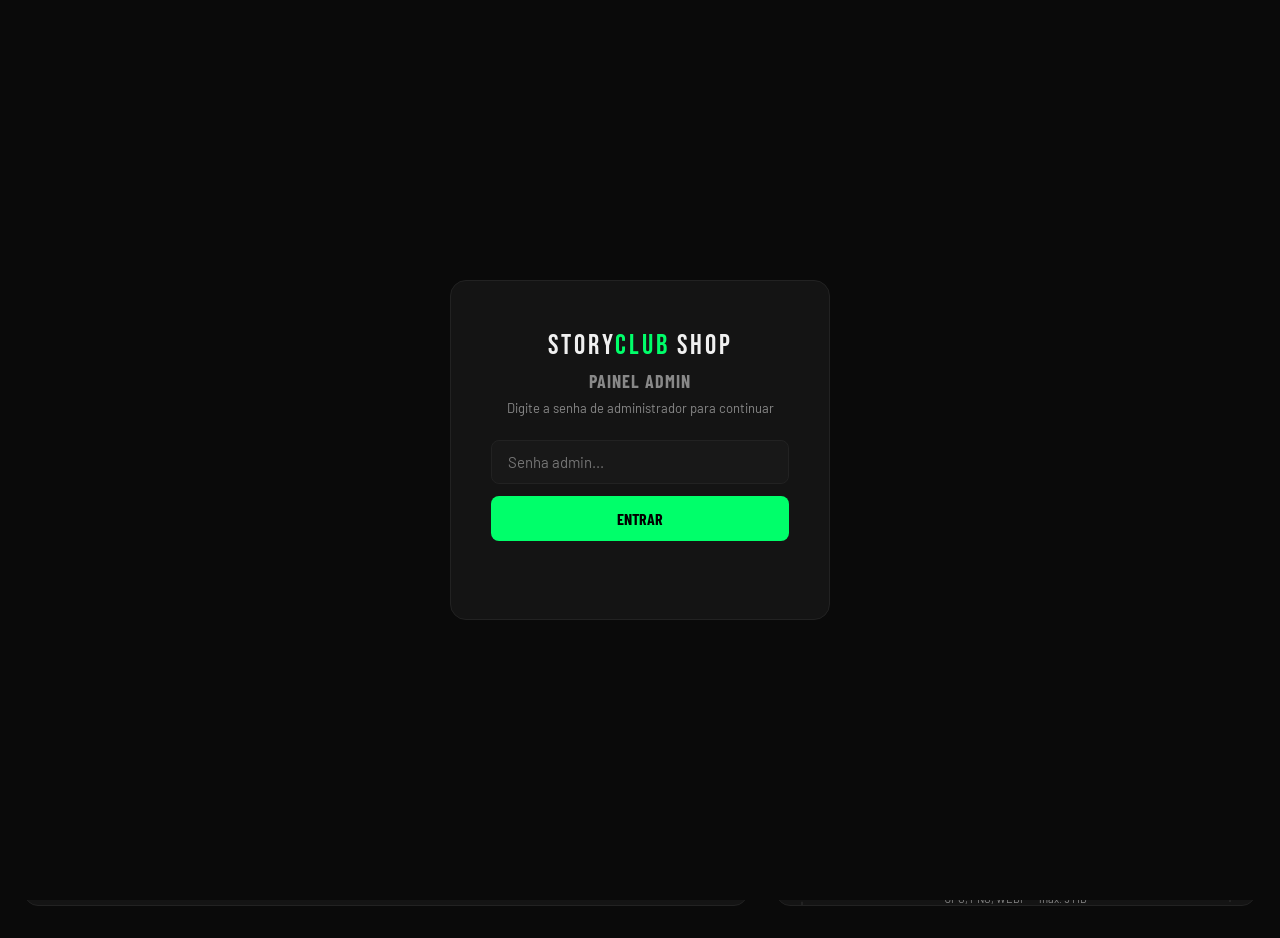
==== admin.html @ 812f568a "feat: remove carrinho e MercadoPago, botao comprar usa linkPagamento" ====
<!DOCTYPE html>
<html lang="pt-BR">
<head>
  <meta charset="UTF-8" />
  <meta name="viewport" content="width=device-width, initial-scale=1.0" />
  <title>Admin — Story Club Shop</title>
  <link rel="icon" type="image/png" href="logo.png">
  <link href="https://fonts.googleapis.com/css2?family=Bebas+Neue&family=Barlow+Condensed:wght@400;600;700;900&family=Barlow:wght@400;500;600&display=swap" rel="stylesheet" />
  <style>
    :root {
      --verde: #00ff6a; --verde2: #00c44f;
      --dark: #0a0a0a; --dark2: #111; --dark3: #181818;
      --card: #141414; --border: #222; --text: #f0f0f0; --muted: #888;
      --laranja: #ff6a00;
    }
    * { margin: 0; padding: 0; box-sizing: border-box; }
    body { background: var(--dark); color: var(--text); font-family: 'Barlow', sans-serif; }

    /* ── HEADER ── */
    header {
      background: var(--dark2); border-bottom: 1px solid var(--border);
      padding: 0 32px; height: 64px;
      display: flex; align-items: center; justify-content: space-between;
      position: sticky; top: 0; z-index: 50;
    }
    .logo-text {
      font-family: 'Bebas Neue', cursive; font-size: 22px;
      letter-spacing: 2px; color: var(--text);
    }
    .logo-text span { color: var(--verde); }
    .admin-badge {
      background: rgba(0,255,106,.12); border: 1px solid rgba(0,255,106,.3);
      color: var(--verde); font-family: 'Barlow Condensed', sans-serif;
      font-weight: 700; font-size: 11px; letter-spacing: 2px;
      text-transform: uppercase; padding: 4px 12px; border-radius: 20px;
    }
    .header-actions { display: flex; gap: 12px; align-items: center; }
    .btn-site {
      color: var(--muted); text-decoration: none;
      font-family: 'Barlow Condensed', sans-serif; font-weight: 600;
      font-size: 13px; text-transform: uppercase; letter-spacing: .5px;
      padding: 8px 16px; border: 1px solid var(--border); border-radius: 6px;
      transition: all .2s;
    }
    .btn-site:hover { border-color: var(--verde); color: var(--verde); }

    /* ── LAYOUT ── */
    .admin-layout {
      max-width: 1400px; margin: 0 auto;
      padding: 32px 24px;
      display: grid; grid-template-columns: 1fr 480px; gap: 28px;
    }

    /* ── LISTA ── */
    .panel { background: var(--card); border: 1px solid var(--border); border-radius: 14px; overflow: hidden; }
    .panel-header {
      padding: 20px 24px; border-bottom: 1px solid var(--border);
      display: flex; align-items: center; justify-content: space-between;
    }
    .panel-title {
      font-family: 'Bebas Neue', cursive; font-size: 22px; letter-spacing: 1px;
    }
    .panel-count {
      color: var(--muted); font-size: 13px;
      font-family: 'Barlow Condensed', sans-serif; font-weight: 600;
    }
    .product-list { padding: 16px; display: flex; flex-direction: column; gap: 10px; max-height: calc(100vh - 180px); overflow-y: auto; }
    .product-list::-webkit-scrollbar { width: 4px; }
    .product-list::-webkit-scrollbar-thumb { background: var(--border); border-radius: 2px; }

    .item {
      background: var(--dark3); border: 1px solid var(--border);
      border-radius: 10px; padding: 14px 16px;
      display: flex; align-items: center; gap: 14px;
      transition: border-color .2s;
    }
    .item:hover { border-color: rgba(0,255,106,.3); }
    .item-img {
      width: 56px; height: 56px; flex: 0 0 56px;
      background: var(--card); border: 1px solid var(--border);
      border-radius: 8px; overflow: hidden;
      display: flex; align-items: center; justify-content: center;
      font-size: 26px;
    }
    .item-img img { width: 100%; height: 100%; object-fit: cover; }
    .item-info { flex: 1; min-width: 0; }
    .item-nome {
      font-family: 'Barlow Condensed', sans-serif; font-weight: 700;
      font-size: 14px; text-transform: uppercase; letter-spacing: .3px;
      white-space: nowrap; overflow: hidden; text-overflow: ellipsis;
      margin-bottom: 2px;
    }
    .item-meta { display: flex; gap: 10px; align-items: center; flex-wrap: wrap; }
    .item-preco { color: var(--verde); font-weight: 700; font-size: 15px; }
    .item-cat {
      color: var(--muted); font-size: 11px;
      background: var(--card); border: 1px solid var(--border);
      padding: 2px 8px; border-radius: 4px;
      font-family: 'Barlow Condensed', sans-serif; font-weight: 600;
      text-transform: uppercase; letter-spacing: .3px;
    }
    .item-secao {
      color: var(--muted); font-size: 11px;
      font-family: 'Barlow Condensed', sans-serif;
    }
    .item-actions { display: flex; gap: 8px; flex: 0 0 auto; }
    .btn-edit, .btn-del {
      padding: 6px 12px; border-radius: 6px; border: 1px solid var(--border);
      font-family: 'Barlow Condensed', sans-serif; font-weight: 700;
      font-size: 12px; cursor: pointer; text-transform: uppercase;
      letter-spacing: .3px; transition: all .2s;
    }
    .btn-edit { background: transparent; color: var(--text); }
    .btn-edit:hover { border-color: var(--verde); color: var(--verde); }
    .btn-del  { background: transparent; color: var(--muted); }
    .btn-del:hover  { border-color: #ff4444; color: #ff4444; }

    .list-empty { padding: 48px; text-align: center; color: var(--muted); font-size: 14px; }

    /* ── FORM ── */
    #formPanel { position: sticky; top: 88px; align-self: start; }
    .form-title { font-family: 'Bebas Neue', cursive; font-size: 22px; letter-spacing: 1px; }

    form { padding: 20px 24px; display: flex; flex-direction: column; gap: 14px; max-height: calc(100vh - 160px); overflow-y: auto; }
    form::-webkit-scrollbar { width: 4px; }
    form::-webkit-scrollbar-thumb { background: var(--border); border-radius: 2px; }

    .form-row { display: grid; grid-template-columns: 1fr 1fr; gap: 12px; }
    .form-group { display: flex; flex-direction: column; gap: 6px; }
    .form-group label {
      font-family: 'Barlow Condensed', sans-serif; font-weight: 700;
      font-size: 11px; text-transform: uppercase; letter-spacing: 1px; color: var(--muted);
    }
    .form-group input,
    .form-group select,
    .form-group textarea {
      background: var(--dark3); border: 1.5px solid var(--border);
      border-radius: 6px; color: var(--text);
      font-family: 'Barlow', sans-serif; font-size: 14px;
      padding: 9px 12px; outline: none; transition: border .2s;
    }
    .form-group input:focus,
    .form-group select:focus,
    .form-group textarea:focus { border-color: var(--verde); }
    .form-group textarea { resize: vertical; min-height: 70px; }
    .form-group select option { background: var(--dark3); }

    /* ── Image upload ── */
    .upload-area {
      border: 2px dashed var(--border); border-radius: 10px;
      padding: 20px; text-align: center; cursor: pointer;
      transition: border-color .2s; position: relative;
    }
    .upload-area:hover { border-color: var(--verde); }
    .upload-area input[type="file"] {
      position: absolute; inset: 0; opacity: 0; cursor: pointer; width: 100%; height: 100%;
    }
    .upload-icon { font-size: 32px; margin-bottom: 8px; }
    .upload-label {
      font-family: 'Barlow Condensed', sans-serif; font-weight: 700;
      font-size: 13px; text-transform: uppercase; letter-spacing: .5px; color: var(--muted);
    }
    .upload-hint { font-size: 11px; color: var(--muted); margin-top: 4px; }
    #imgPreviewWrap { display: none; position: relative; }
    #imgPreview {
      width: 100%; max-height: 160px; object-fit: cover;
      border-radius: 8px; border: 1px solid var(--border);
    }
    .btn-remove-img {
      position: absolute; top: 8px; right: 8px;
      background: rgba(0,0,0,.7); border: 1px solid var(--border);
      color: var(--text); border-radius: 6px; padding: 4px 10px;
      font-size: 12px; cursor: pointer;
    }
    .btn-remove-img:hover { color: #ff4444; border-color: #ff4444; }

    /* ── Form buttons ── */
    .form-actions { display: flex; gap: 10px; padding-bottom: 8px; }
    .btn-save {
      flex: 1; background: var(--verde); color: #000;
      border: none; border-radius: 8px;
      font-family: 'Barlow Condensed', sans-serif; font-weight: 700;
      font-size: 15px; letter-spacing: .5px; text-transform: uppercase;
      padding: 12px; cursor: pointer; transition: all .2s;
    }
    .btn-save:hover { background: var(--verde2); }
    .btn-cancel {
      background: transparent; color: var(--muted); border: 1px solid var(--border);
      border-radius: 8px;
      font-family: 'Barlow Condensed', sans-serif; font-weight: 700;
      font-size: 15px; letter-spacing: .5px; text-transform: uppercase;
      padding: 12px 20px; cursor: pointer; transition: all .2s;
    }
    .btn-cancel:hover { border-color: var(--text); color: var(--text); }

    /* ── Toast ── */
    .toast-container {
      position: fixed; bottom: 24px; left: 50%; transform: translateX(-50%);
      z-index: 100; display: flex; flex-direction: column; gap: 8px; align-items: center;
    }
    .toast {
      background: var(--card); border: 1px solid var(--border); color: var(--text);
      font-family: 'Barlow Condensed', sans-serif; font-weight: 600; font-size: 15px;
      padding: 10px 24px; border-radius: 8px;
      box-shadow: 0 8px 32px rgba(0,0,0,.5);
      opacity: 0; transform: translateY(12px);
      transition: opacity .25s, transform .25s; white-space: nowrap;
    }
    .toast.show { opacity: 1; transform: translateY(0); }
    .toast.ok   { border-color: var(--verde); }
    .toast.erro { border-color: #ff4444; }

    @media (max-width: 1024px) {
      .admin-layout { grid-template-columns: 1fr; }
      #formPanel { position: static; }
      .product-list { max-height: 400px; }
    }
  </style>
</head>
<body>

<header>
  <div style="display:flex;align-items:center;gap:12px">
    <div class="logo-text">Story<span>Club</span> Shop</div>
    <span class="admin-badge">Painel Admin</span>
  </div>
  <div class="header-actions">
    <a href="index.html" class="btn-site">← Ver Site</a>
    <button onclick="sair()" class="btn-site" style="cursor:pointer;border:none;background:transparent">🔒 Sair</button>
  </div>
</header>

<div class="admin-layout">

  <!-- ── LISTA DE PRODUTOS ── -->
  <div class="panel">
    <div class="panel-header">
      <span class="panel-title">Produtos Cadastrados</span>
      <span class="panel-count" id="panelCount">0 produtos</span>
    </div>
    <div class="product-list" id="productList">
      <div class="list-empty">Carregando produtos...</div>
    </div>
  </div>

  <!-- ── FORMULÁRIO ── -->
  <div class="panel" id="formPanel">
    <div class="panel-header">
      <span class="panel-title" id="formTitle">➕ Novo Produto</span>
    </div>
    <form id="produtoForm" onsubmit="submitForm(event)">

      <div class="form-group">
        <label>Nome *</label>
        <input name="nome" id="nome" required placeholder="Ex: CinePro HD — Projetor Portátil">
      </div>

      <div class="form-group">
        <label>Descrição *</label>
        <textarea name="descricao" id="descricao" required placeholder="Breve descrição do produto..."></textarea>
      </div>

      <div class="form-row">
        <div class="form-group">
          <label>Preço (R$) *</label>
          <input name="preco" id="preco" type="number" step="0.01" min="0" required placeholder="99.90">
        </div>
        <div class="form-group">
          <label>Preço Antigo (R$)</label>
          <input name="precoAntigo" id="precoAntigo" type="number" step="0.01" min="0" placeholder="149.90">
        </div>
      </div>

      <div class="form-group">
        <label>Link de Pagamento</label>
        <input name="linkPagamento" id="linkPagamento" placeholder="https://link-de-pagamento.com/produto">
      </div>

      <div class="form-row">
        <div class="form-group">
          <label>Categoria *</label>
          <select name="categoria" id="categoria" required>
            <option value="">Selecione...</option>
            <option>Eletrônicos</option>
            <option>Beleza</option>
            <option>Bem-Estar</option>
            <option>Eletrodomésticos</option>
            <option>Casa e Cozinha</option>
            <option>Coleção Copa</option>
            <option>Geral</option>
          </select>
        </div>
        <div class="form-group">
          <label>Seção</label>
          <select name="secao" id="secao">
            <option value="mais-vendidos">Mais Vendidos</option>
            <option value="novidades">Novidades</option>
          </select>
        </div>
      </div>

      <div class="form-row">
        <div class="form-group">
          <label>Badge (ex: 🔥 Viral)</label>
          <input name="badge" id="badge" placeholder="🔥 Viral">
        </div>
        <div class="form-group">
          <label>Desconto (ex: -35%)</label>
          <input name="badgeOff" id="badgeOff" placeholder="-35%">
        </div>
      </div>

      <div class="form-row">
        <div class="form-group">
          <label>Estrelas (1–5)</label>
          <select name="estrelas" id="estrelas">
            <option value="5">★★★★★</option>
            <option value="4">★★★★☆</option>
            <option value="3">★★★☆☆</option>
            <option value="2">★★☆☆☆</option>
            <option value="1">★☆☆☆☆</option>
          </select>
        </div>
        <div class="form-group">
          <label>Nº Avaliações</label>
          <input name="avaliacoes" id="avaliacoes" type="number" min="0" placeholder="0">
        </div>
      </div>

      <div class="form-group">
        <label>Emoji (placeholder sem foto)</label>
        <input name="emoji" id="emoji" placeholder="📦" maxlength="4">
      </div>

      <!-- Image upload -->
      <div class="form-group">
        <label>Imagem do Produto</label>
        <div id="imgPreviewWrap">
          <img id="imgPreview" src="" alt="Preview">
          <button type="button" class="btn-remove-img" onclick="removerImagem()">✕ Remover</button>
        </div>
        <div class="upload-area" id="uploadArea">
          <input type="file" name="imagem" id="imgInput" accept="image/*" onchange="previewImagem(this)">
          <div class="upload-icon">🖼️</div>
          <div class="upload-label">Clique ou arraste a imagem aqui</div>
          <div class="upload-hint">JPG, PNG, WEBP — máx. 5 MB</div>
        </div>
      </div>

      <div class="form-actions">
        <button type="submit" class="btn-save" id="btnSave">💾 Salvar Produto</button>
        <button type="button" class="btn-cancel" id="btnCancel" onclick="cancelarEdicao()" style="display:none">Cancelar</button>
      </div>

    </form>
  </div>

</div>

<div class="toast-container" id="toastContainer"></div>

<!-- ── LOGIN OVERLAY ── -->
<div id="loginOverlay" class="login-overlay">
  <div class="login-box">
    <div class="login-logo">Story<span>Club</span> Shop</div>
    <h2>Painel Admin</h2>
    <p>Digite a senha de administrador para continuar</p>
    <input type="password" id="loginSenha" placeholder="Senha admin..." autocomplete="current-password">
    <button onclick="fazerLogin()">Entrar</button>
    <div class="login-erro" id="loginErro"></div>
  </div>
</div>

<style>
  .login-overlay {
    position: fixed; inset: 0; z-index: 999;
    background: var(--dark);
    display: flex; align-items: center; justify-content: center;
  }
  .login-box {
    background: var(--card); border: 1px solid var(--border);
    border-radius: 16px; padding: 48px 40px;
    width: 100%; max-width: 380px; text-align: center;
  }
  .login-logo {
    font-family: 'Bebas Neue', cursive; font-size: 28px;
    letter-spacing: 3px; margin-bottom: 8px;
  }
  .login-logo span { color: var(--verde); }
  .login-box h2 {
    font-family: 'Barlow Condensed', sans-serif; font-weight: 700;
    font-size: 18px; text-transform: uppercase; letter-spacing: 1px;
    color: var(--muted); margin-bottom: 8px;
  }
  .login-box p { font-size: 13px; color: var(--muted); margin-bottom: 24px; }
  .login-box input {
    width: 100%; background: var(--dark3); border: 1.5px solid var(--border);
    border-radius: 8px; color: var(--text);
    font-family: 'Barlow', sans-serif; font-size: 15px;
    padding: 12px 16px; outline: none; margin-bottom: 12px;
    transition: border .2s;
  }
  .login-box input:focus { border-color: var(--verde); }
  .login-box button {
    width: 100%; background: var(--verde); color: #000; border: none;
    border-radius: 8px; font-family: 'Barlow Condensed', sans-serif;
    font-weight: 700; font-size: 16px; text-transform: uppercase;
    padding: 13px; cursor: pointer; transition: background .2s;
  }
  .login-box button:hover { background: var(--verde2); }
  .login-erro {
    margin-top: 12px; color: #ff4444;
    font-size: 13px; min-height: 18px;
  }
</style>

<script src="config.js"></script>
<script>
  const API        = window.API_URL || 'http://localhost:3000';
  const TOKEN_KEY  = 'storyclub_admin_token';
  let produtos     = [];
  let editandoId   = null;
  let imagemRemovida = false;

  // ── Auth ──
  function getToken() { return sessionStorage.getItem(TOKEN_KEY) || ''; }

  function authHeaders() {
    return { 'Authorization': `Bearer ${getToken()}` };
  }

  async function verificarAuth() {
    const token = getToken();
    if (!token) { mostrarLogin(); return; }
    try {
      const res = await fetch(`${API}/api/admin/verificar`, { headers: authHeaders() });
      if (res.ok) { ocultarLogin(); carregarProdutos(); }
      else { sessionStorage.removeItem(TOKEN_KEY); mostrarLogin(); }
    } catch { mostrarLogin(); }
  }

  async function fazerLogin() {
    const senha = document.getElementById('loginSenha').value.trim();
    const erro  = document.getElementById('loginErro');
    if (!senha) { erro.textContent = 'Digite a senha.'; return; }
    erro.textContent = '';
    try {
      const res = await fetch(`${API}/api/admin/verificar`, {
        headers: { 'Authorization': `Bearer ${senha}` }
      });
      if (res.ok) {
        sessionStorage.setItem(TOKEN_KEY, senha);
        ocultarLogin();
        carregarProdutos();
      } else {
        erro.textContent = 'Senha incorreta.';
        document.getElementById('loginSenha').value = '';
      }
    } catch {
      erro.textContent = 'Servidor offline. Verifique a API.';
    }
  }

  function mostrarLogin()  { document.getElementById('loginOverlay').style.display = 'flex'; }
  function ocultarLogin()  { document.getElementById('loginOverlay').style.display = 'none'; }

  function sair() {
    sessionStorage.removeItem(TOKEN_KEY);
    mostrarLogin();
  }

  document.getElementById('loginSenha')
    .addEventListener('keydown', e => { if (e.key === 'Enter') fazerLogin(); });

  // ── Produtos ──
  async function carregarProdutos() {
    try {
      const res = await fetch(`${API}/api/produtos`);
      produtos = await res.json();
      renderLista();
    } catch {
      document.getElementById('productList').innerHTML =
        '<div class="list-empty">⚠️ Backend offline. Inicie a API com <strong>npm run dev</strong>.</div>';
    }
  }

  function renderLista() {
    const list = document.getElementById('productList');
    document.getElementById('panelCount').textContent =
      `${produtos.length} produto${produtos.length !== 1 ? 's' : ''}`;

    if (produtos.length === 0) {
      list.innerHTML = '<div class="list-empty">Nenhum produto cadastrado. Adicione o primeiro!</div>';
      return;
    }

    list.innerHTML = produtos.map(p => {
      const imgSrc = p.imagem
        ? (p.imagem.startsWith('http') ? p.imagem : `${API}${p.imagem}`)
        : null;
      const imgHtml = imgSrc
        ? `<img src="${imgSrc.replace(/"/g, '%22')}" alt="${esc(p.nome)}">`
        : esc(p.emoji || '📦');
      return `
        <div class="item">
          <div class="item-img">${imgHtml}</div>
          <div class="item-info">
            <div class="item-nome">${esc(p.nome)}</div>
            <div class="item-meta">
              <span class="item-preco">R$${p.preco.toFixed(2).replace('.', ',')}</span>
              <span class="item-cat">${esc(p.categoria)}</span>
              <span class="item-secao">${p.secao === 'novidades' ? '✨ Novidades' : '🔥 Mais Vendidos'}</span>
            </div>
          </div>
          <div class="item-actions">
            <button class="btn-edit" onclick="editarProduto(${p.id})">✏️ Editar</button>
            <button class="btn-del"  onclick="excluirProduto(${p.id})">🗑️</button>
          </div>
        </div>`;
    }).join('');
  }

  function editarProduto(id) {
    const p = produtos.find(x => x.id === id);
    if (!p) return;
    editandoId = id;
    imagemRemovida = false;

    document.getElementById('formTitle').textContent = '✏️ Editar Produto';
    document.getElementById('btnSave').textContent   = '💾 Atualizar Produto';
    document.getElementById('btnCancel').style.display = '';

    document.getElementById('nome').value        = p.nome;
    document.getElementById('descricao').value   = p.descricao;
    document.getElementById('preco').value       = p.preco;
    document.getElementById('precoAntigo').value = p.precoAntigo || '';
    document.getElementById('linkPagamento').value = p.linkPagamento || '';
    document.getElementById('categoria').value   = p.categoria;
    document.getElementById('secao').value       = p.secao || 'mais-vendidos';
    document.getElementById('badge').value       = p.badge || '';
    document.getElementById('badgeOff').value    = p.badgeOff || '';
    document.getElementById('estrelas').value    = p.estrelas;
    document.getElementById('avaliacoes').value  = p.avaliacoes;
    document.getElementById('emoji').value       = p.emoji || '📦';

    if (p.imagem) {
      const src = p.imagem.startsWith('http') ? p.imagem : `${API}${p.imagem}`;
      document.getElementById('imgPreview').src           = src;
      document.getElementById('imgPreviewWrap').style.display = 'block';
      document.getElementById('uploadArea').style.display     = 'none';
    } else {
      document.getElementById('imgPreviewWrap').style.display = 'none';
      document.getElementById('uploadArea').style.display     = '';
    }

    document.getElementById('formPanel').scrollIntoView({ behavior: 'smooth' });
  }

  async function excluirProduto(id) {
    const p = produtos.find(x => x.id === id);
    if (!confirm(`Excluir "${p?.nome}"?`)) return;
    const res = await fetch(`${API}/api/produtos/${id}`, {
      method: 'DELETE',
      headers: authHeaders()
    });
    if (res.status === 401) { toast('Sessão expirada. Faça login novamente.', 'erro'); sair(); return; }
    if (res.ok) { await carregarProdutos(); toast('Produto excluído!'); }
    else toast('Erro ao excluir produto.', 'erro');
  }

  async function submitForm(e) {
    e.preventDefault();
    const form = e.target;
    const formData = new FormData(form);

    if (editandoId && !document.getElementById('imgInput').files[0] && !imagemRemovida) {
      formData.delete('imagem');
    }

    const url      = editandoId ? `${API}/api/produtos/${editandoId}` : `${API}/api/produtos`;
    const method   = editandoId ? 'PUT' : 'POST';
    const foiEdicao = editandoId !== null;

    try {
      const res = await fetch(url, { method, body: formData, headers: authHeaders() });
      if (res.status === 401) { toast('Sessão expirada. Faça login novamente.', 'erro'); sair(); return; }
      if (!res.ok) { const err = await res.json(); throw new Error(err.erro || 'Erro desconhecido'); }
      cancelarEdicao();
      form.reset();
      await carregarProdutos();
      toast(foiEdicao ? '✅ Produto atualizado!' : '✅ Produto adicionado!');
    } catch (err) {
      toast('❌ ' + err.message, 'erro');
    }
  }

  function cancelarEdicao() {
    editandoId = null;
    imagemRemovida = false;
    document.getElementById('formTitle').textContent    = '➕ Novo Produto';
    document.getElementById('btnSave').textContent      = '💾 Salvar Produto';
    document.getElementById('btnCancel').style.display  = 'none';
    document.getElementById('produtoForm').reset();
    document.getElementById('imgPreviewWrap').style.display = 'none';
    document.getElementById('uploadArea').style.display     = '';
  }

  function previewImagem(input) {
    if (!input.files || !input.files[0]) return;
    const reader = new FileReader();
    reader.onload = e => {
      document.getElementById('imgPreview').src = e.target.result;
      document.getElementById('imgPreviewWrap').style.display = 'block';
      document.getElementById('uploadArea').style.display     = 'none';
    };
    reader.readAsDataURL(input.files[0]);
  }

  function removerImagem() {
    document.getElementById('imgInput').value = '';
    document.getElementById('imgPreviewWrap').style.display = 'none';
    document.getElementById('uploadArea').style.display     = '';
    imagemRemovida = true;
  }

  function toast(msg, tipo = 'ok') {
    const c = document.getElementById('toastContainer');
    const t = document.createElement('div');
    t.className = `toast ${tipo}`;
    t.textContent = msg;
    c.appendChild(t);
    setTimeout(() => t.classList.add('show'), 10);
    setTimeout(() => { t.classList.remove('show'); setTimeout(() => t.remove(), 300); }, 3000);
  }

  function esc(str) {
    return String(str ?? '')
      .replace(/&/g, '&amp;').replace(/</g, '&lt;')
      .replace(/>/g, '&gt;').replace(/"/g, '&quot;');
  }

  verificarAuth();
</script>
</body>
</html>
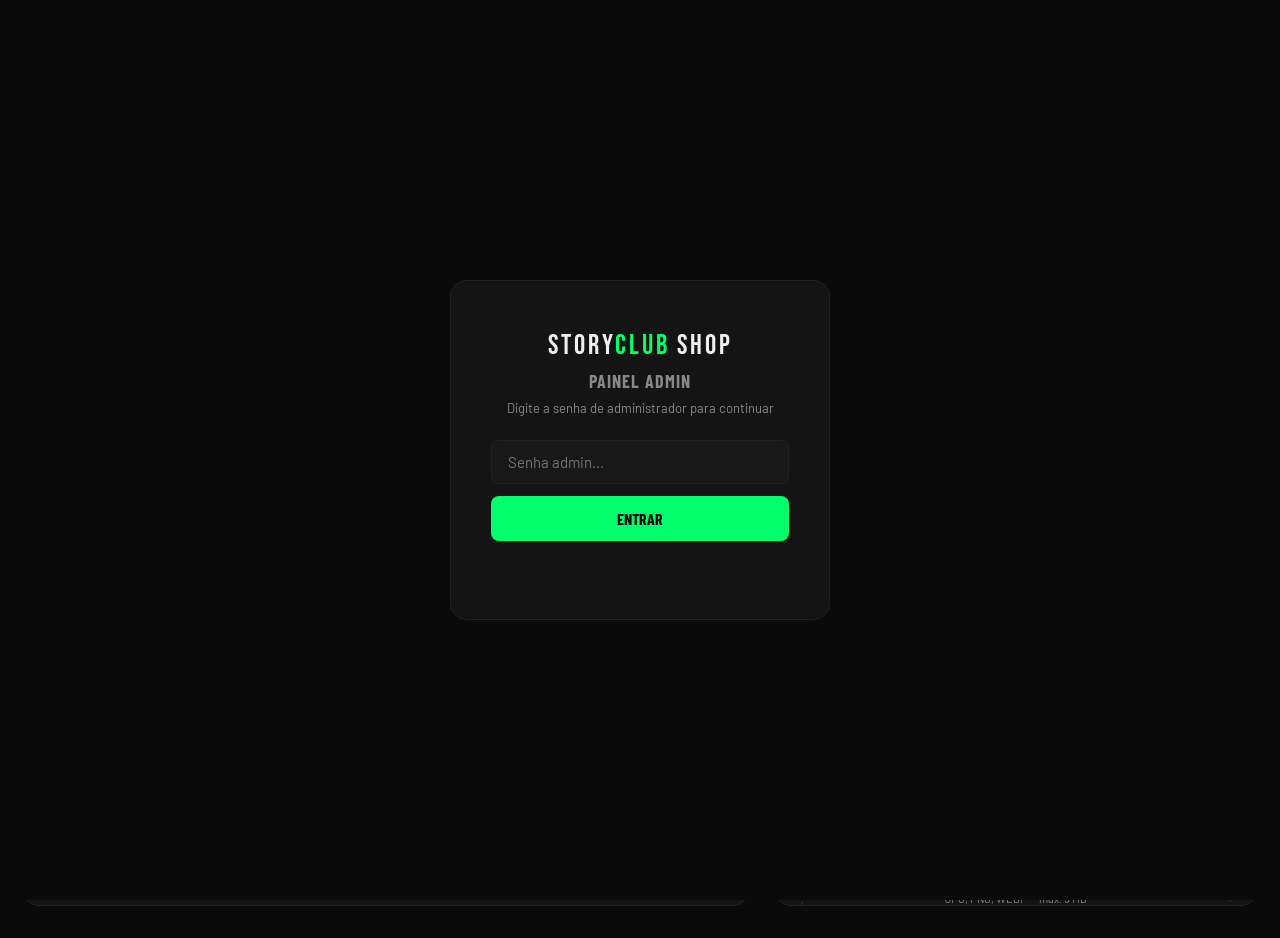
==== commit 4d359068: "feat: página de detalhe do produto com galeria e sugestões; cards clicáveis; upload de fotos extras " ====
--- a/admin.html
+++ b/admin.html
@@ -332,9 +332,9 @@
         <input name="emoji" id="emoji" placeholder="📦" maxlength="4">
       </div>
 
-      <!-- Image upload -->
+      <!-- Imagem principal -->
       <div class="form-group">
-        <label>Imagem do Produto</label>
+        <label>Imagem Principal do Produto</label>
         <div id="imgPreviewWrap">
           <img id="imgPreview" src="" alt="Preview">
           <button type="button" class="btn-remove-img" onclick="removerImagem()">✕ Remover</button>
@@ -344,6 +344,26 @@
           <div class="upload-icon">🖼️</div>
           <div class="upload-label">Clique ou arraste a imagem aqui</div>
           <div class="upload-hint">JPG, PNG, WEBP — máx. 5 MB</div>
+        </div>
+      </div>
+
+      <!-- Fotos extras -->
+      <div class="form-group">
+        <label>Fotos Extras (até 4 fotos)</label>
+        <div id="extrasExistentesWrap" style="display:none;margin-bottom:8px;">
+          <div style="font-size:11px;color:var(--muted);margin-bottom:6px;">Fotos atuais (enviar novas substituirá todas):</div>
+          <div id="extrasExistentes" style="display:flex;gap:8px;flex-wrap:wrap;"></div>
+        </div>
+        <div class="upload-area" style="position:relative;">
+          <input type="file" name="imagens" id="imgExtrasInput" accept="image/*" multiple onchange="previewExtras(this)" style="position:absolute;inset:0;opacity:0;cursor:pointer;width:100%;height:100%;">
+          <div class="upload-icon">📷</div>
+          <div class="upload-label">Selecionar fotos extras</div>
+          <div class="upload-hint">Até 4 fotos • JPG, PNG, WEBP — máx. 5 MB cada</div>
+        </div>
+        <div id="extrasPreviewWrap" style="display:none;margin-top:8px;">
+          <div style="font-size:11px;color:var(--muted);margin-bottom:6px;">Novas fotos selecionadas:</div>
+          <div id="extrasPreview" style="display:flex;gap:8px;flex-wrap:wrap;"></div>
+          <button type="button" onclick="limparExtras()" style="margin-top:8px;background:transparent;border:1px solid var(--border);color:var(--muted);border-radius:6px;padding:4px 12px;font-size:12px;cursor:pointer;">✕ Limpar seleção</button>
         </div>
       </div>
 
@@ -553,6 +573,18 @@
       document.getElementById('uploadArea').style.display     = '';
     }
 
+    const extWrap = document.getElementById('extrasExistentesWrap');
+    const extDiv  = document.getElementById('extrasExistentes');
+    limparExtras();
+    if (p.imagens?.length) {
+      extDiv.innerHTML = p.imagens.map(url =>
+        `<img src="${url.replace(/"/g,'%22')}" style="width:64px;height:64px;object-fit:cover;border-radius:6px;border:1px solid var(--border);">`
+      ).join('');
+      extWrap.style.display = 'block';
+    } else {
+      extWrap.style.display = 'none';
+    }
+
     document.getElementById('formPanel').scrollIntoView({ behavior: 'smooth' });
   }
 
@@ -576,6 +608,9 @@
     if (editandoId && !document.getElementById('imgInput').files[0] && !imagemRemovida) {
       formData.delete('imagem');
     }
+    if (!document.getElementById('imgExtrasInput').files.length) {
+      formData.delete('imagens');
+    }
 
     const url      = editandoId ? `${API}/api/produtos/${editandoId}` : `${API}/api/produtos`;
     const method   = editandoId ? 'PUT' : 'POST';
@@ -603,6 +638,8 @@
     document.getElementById('produtoForm').reset();
     document.getElementById('imgPreviewWrap').style.display = 'none';
     document.getElementById('uploadArea').style.display     = '';
+    document.getElementById('extrasExistentesWrap').style.display = 'none';
+    limparExtras();
   }
 
   function previewImagem(input) {
@@ -623,6 +660,31 @@
     imagemRemovida = true;
   }
 
+  function previewExtras(input) {
+    if (!input.files || !input.files.length) return;
+    const files = Array.from(input.files).slice(0, 4);
+    const wrap  = document.getElementById('extrasPreviewWrap');
+    const prev  = document.getElementById('extrasPreview');
+    prev.innerHTML = '';
+    files.forEach(f => {
+      const reader = new FileReader();
+      reader.onload = e => {
+        const img = document.createElement('img');
+        img.src = e.target.result;
+        img.style.cssText = 'width:64px;height:64px;object-fit:cover;border-radius:6px;border:1px solid var(--border);';
+        prev.appendChild(img);
+      };
+      reader.readAsDataURL(f);
+    });
+    wrap.style.display = 'block';
+  }
+
+  function limparExtras() {
+    document.getElementById('imgExtrasInput').value = '';
+    document.getElementById('extrasPreviewWrap').style.display = 'none';
+    document.getElementById('extrasPreview').innerHTML = '';
+  }
+
   function toast(msg, tipo = 'ok') {
     const c = document.getElementById('toastContainer');
     const t = document.createElement('div');
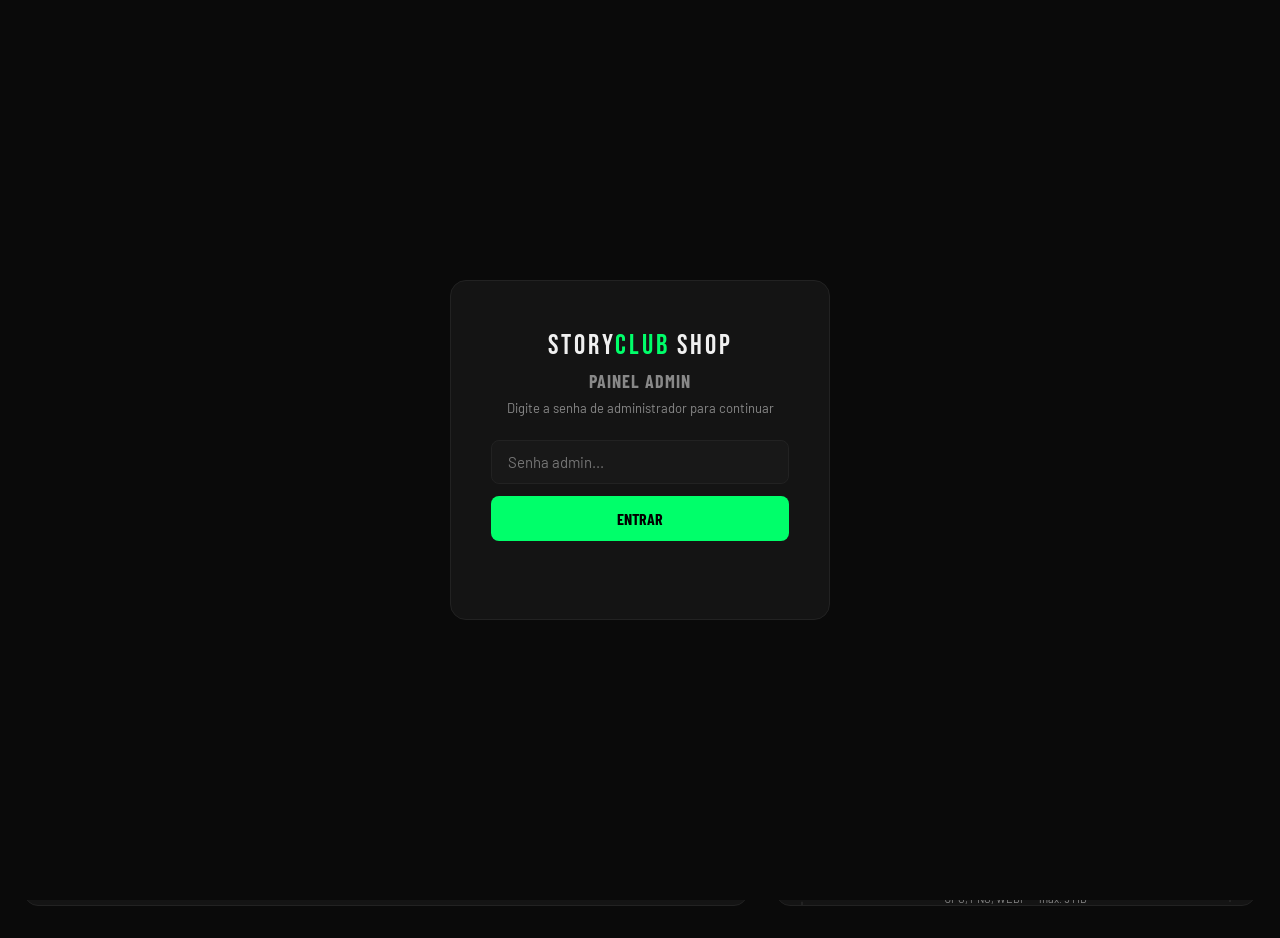
==== commit 3d623631: "feat: remove individual existing extra photos with x button" ====
--- a/admin.html
+++ b/admin.html
@@ -361,8 +361,12 @@
           <div class="upload-hint">Até 4 fotos • JPG, PNG, WEBP — máx. 5 MB cada</div>
         </div>
         <div id="extrasPreviewWrap" style="display:none;margin-top:8px;">
-          <div style="font-size:11px;color:var(--muted);margin-bottom:6px;">Novas fotos selecionadas:</div>
+          <div style="display:flex;align-items:center;justify-content:space-between;margin-bottom:6px;">
+            <div style="font-size:11px;color:var(--muted);">Novas fotos selecionadas:</div>
+            <div id="extrasContador" style="font-size:11px;color:var(--verde);font-family:'Barlow Condensed',sans-serif;font-weight:700;"></div>
+          </div>
           <div id="extrasPreview" style="display:flex;gap:8px;flex-wrap:wrap;"></div>
+          <div style="font-size:10px;color:var(--muted);margin-top:6px;">Clique novamente para adicionar mais fotos (até 4 no total)</div>
           <button type="button" onclick="limparExtras()" style="margin-top:8px;background:transparent;border:1px solid var(--border);color:var(--muted);border-radius:6px;padding:4px 12px;font-size:12px;cursor:pointer;">✕ Limpar seleção</button>
         </div>
       </div>
@@ -441,6 +445,8 @@
   let produtos     = [];
   let editandoId   = null;
   let imagemRemovida = false;
+  let extrasFiles  = [];
+  let extrasExistentesAManter = [];
 
   // ── Auth ──
   function getToken() { return sessionStorage.getItem(TOKEN_KEY) || ''; }
@@ -573,17 +579,9 @@
       document.getElementById('uploadArea').style.display     = '';
     }
 
-    const extWrap = document.getElementById('extrasExistentesWrap');
-    const extDiv  = document.getElementById('extrasExistentes');
+    extrasExistentesAManter = p.imagens ? [...p.imagens] : [];
     limparExtras();
-    if (p.imagens?.length) {
-      extDiv.innerHTML = p.imagens.map(url =>
-        `<img src="${url.replace(/"/g,'%22')}" style="width:64px;height:64px;object-fit:cover;border-radius:6px;border:1px solid var(--border);">`
-      ).join('');
-      extWrap.style.display = 'block';
-    } else {
-      extWrap.style.display = 'none';
-    }
+    renderExtrasExistentes();
 
     document.getElementById('formPanel').scrollIntoView({ behavior: 'smooth' });
   }
@@ -611,6 +609,10 @@
     if (!document.getElementById('imgExtrasInput').files.length) {
       formData.delete('imagens');
     }
+    if (editandoId) {
+      formData.append('imagensManterFlag', '1');
+      extrasExistentesAManter.forEach(url => formData.append('imagensManterUrls', url));
+    }
 
     const url      = editandoId ? `${API}/api/produtos/${editandoId}` : `${API}/api/produtos`;
     const method   = editandoId ? 'PUT' : 'POST';
@@ -638,7 +640,8 @@
     document.getElementById('produtoForm').reset();
     document.getElementById('imgPreviewWrap').style.display = 'none';
     document.getElementById('uploadArea').style.display     = '';
-    document.getElementById('extrasExistentesWrap').style.display = 'none';
+    extrasExistentesAManter = [];
+    renderExtrasExistentes();
     limparExtras();
   }
 
@@ -660,29 +663,82 @@
     imagemRemovida = true;
   }
 
-  function previewExtras(input) {
-    if (!input.files || !input.files.length) return;
-    const files = Array.from(input.files).slice(0, 4);
-    const wrap  = document.getElementById('extrasPreviewWrap');
-    const prev  = document.getElementById('extrasPreview');
+  function renderExtrasPreview() {
+    const wrap     = document.getElementById('extrasPreviewWrap');
+    const prev     = document.getElementById('extrasPreview');
+    const contador = document.getElementById('extrasContador');
     prev.innerHTML = '';
-    files.forEach(f => {
+    extrasFiles.forEach((f, idx) => {
       const reader = new FileReader();
       reader.onload = e => {
+        const wrap2 = document.createElement('div');
+        wrap2.style.cssText = 'position:relative;width:64px;height:64px;flex-shrink:0;';
         const img = document.createElement('img');
         img.src = e.target.result;
-        img.style.cssText = 'width:64px;height:64px;object-fit:cover;border-radius:6px;border:1px solid var(--border);';
-        prev.appendChild(img);
+        img.style.cssText = 'width:64px;height:64px;object-fit:cover;border-radius:6px;border:1px solid var(--border);display:block;';
+        const btn = document.createElement('button');
+        btn.type = 'button';
+        btn.textContent = '✕';
+        btn.style.cssText = 'position:absolute;top:-6px;right:-6px;width:18px;height:18px;border-radius:50%;background:#ff4444;border:none;color:#fff;font-size:10px;cursor:pointer;display:flex;align-items:center;justify-content:center;padding:0;line-height:1;';
+        btn.onclick = () => removerExtraFoto(idx);
+        wrap2.appendChild(img);
+        wrap2.appendChild(btn);
+        prev.appendChild(wrap2);
       };
       reader.readAsDataURL(f);
     });
-    wrap.style.display = 'block';
+    if (contador) contador.textContent = `${extrasFiles.length}/4 foto${extrasFiles.length !== 1 ? 's' : ''} selecionada${extrasFiles.length !== 1 ? 's' : ''}`;
+    wrap.style.display = extrasFiles.length ? 'block' : 'none';
+  }
+
+  function removerExtraFoto(idx) {
+    extrasFiles.splice(idx, 1);
+    const dt = new DataTransfer();
+    extrasFiles.forEach(f => dt.items.add(f));
+    document.getElementById('imgExtrasInput').files = dt.files;
+    renderExtrasPreview();
+  }
+
+  function renderExtrasExistentes() {
+    const extWrap = document.getElementById('extrasExistentesWrap');
+    const extDiv  = document.getElementById('extrasExistentes');
+    if (!extrasExistentesAManter.length) { extWrap.style.display = 'none'; return; }
+    extDiv.innerHTML = '';
+    extrasExistentesAManter.forEach(url => {
+      const w = document.createElement('div');
+      w.style.cssText = 'position:relative;width:64px;height:64px;flex-shrink:0;';
+      const img = document.createElement('img');
+      img.src = url.replace(/"/g, '%22');
+      img.style.cssText = 'width:64px;height:64px;object-fit:cover;border-radius:6px;border:1px solid var(--border);display:block;';
+      const btn = document.createElement('button');
+      btn.type = 'button';
+      btn.textContent = '✕';
+      btn.style.cssText = 'position:absolute;top:-6px;right:-6px;width:18px;height:18px;border-radius:50%;background:#ff4444;border:none;color:#fff;font-size:10px;cursor:pointer;display:flex;align-items:center;justify-content:center;padding:0;line-height:1;';
+      btn.onclick = () => { extrasExistentesAManter = extrasExistentesAManter.filter(u => u !== url); renderExtrasExistentes(); };
+      w.appendChild(img); w.appendChild(btn); extDiv.appendChild(w);
+    });
+    extWrap.style.display = 'block';
+  }
+
+  function previewExtras(input) {
+    if (!input.files || !input.files.length) return;
+    const vagasRestantes = 4 - extrasExistentesAManter.length;
+    for (const f of Array.from(input.files)) {
+      if (extrasFiles.length < vagasRestantes) extrasFiles.push(f);
+    }
+    const dt = new DataTransfer();
+    extrasFiles.forEach(f => dt.items.add(f));
+    input.files = dt.files;
+    renderExtrasPreview();
   }
 
   function limparExtras() {
+    extrasFiles = [];
     document.getElementById('imgExtrasInput').value = '';
     document.getElementById('extrasPreviewWrap').style.display = 'none';
     document.getElementById('extrasPreview').innerHTML = '';
+    const contador = document.getElementById('extrasContador');
+    if (contador) contador.textContent = '';
   }
 
   function toast(msg, tipo = 'ok') {
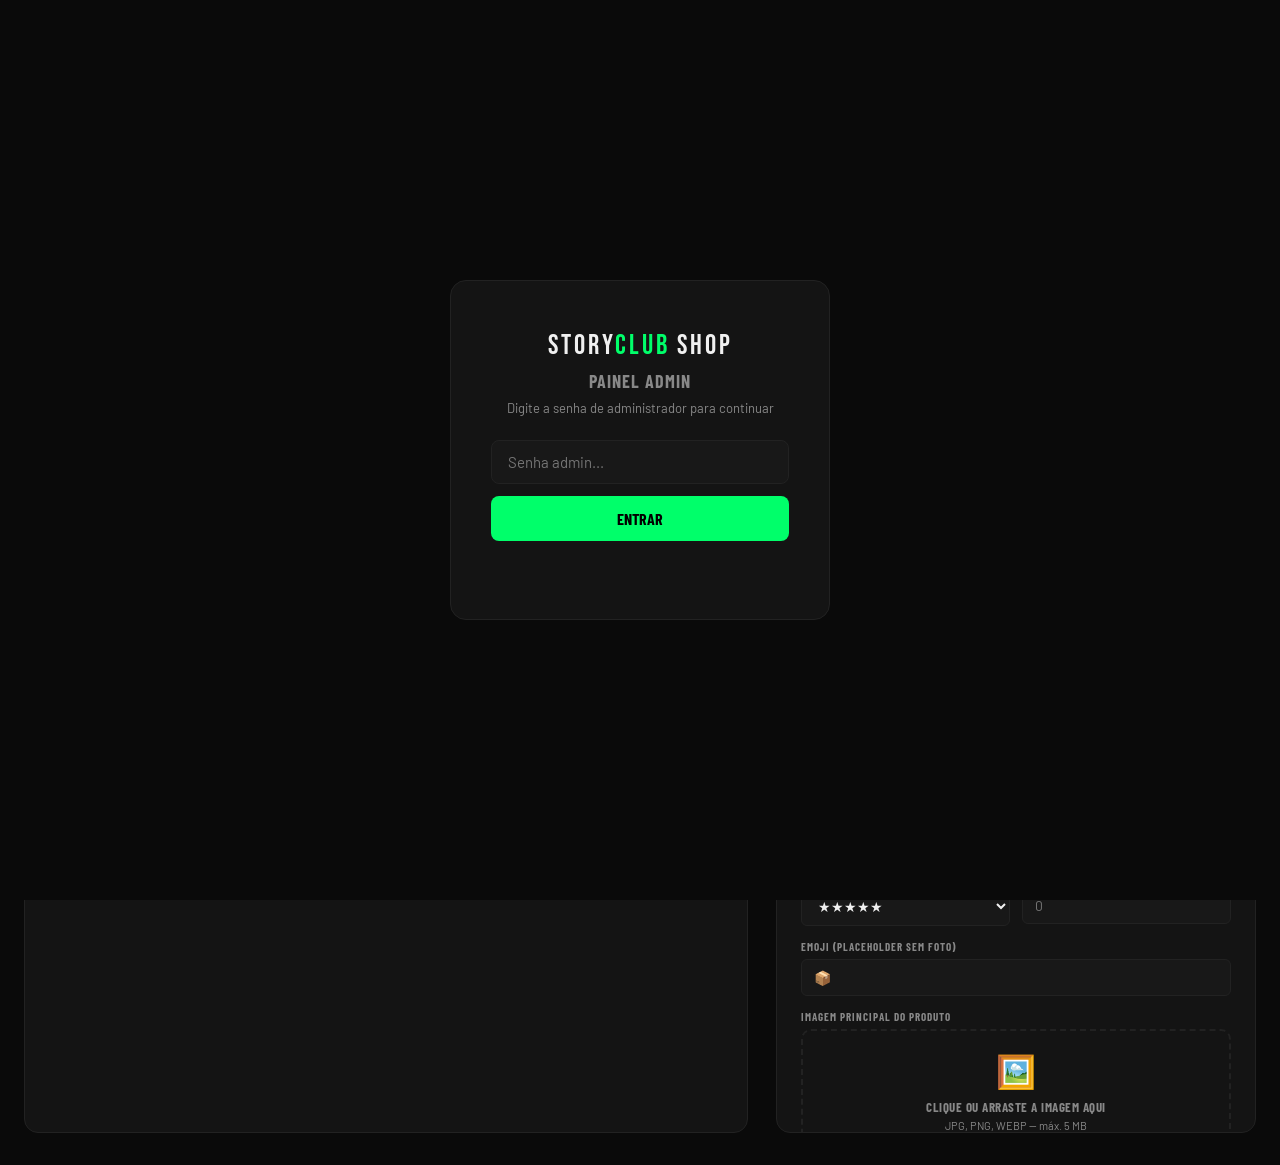
==== commit 6cf94716: "Hero editavel, filtros/ordenacao, selos de confianca e topbar - Hero: 3 cards carregados de /api/des" ====
--- a/admin.html
+++ b/admin.html
@@ -229,6 +229,20 @@
     <button onclick="sair()" class="btn-site" style="cursor:pointer;border:none;background:transparent">🔒 Sair</button>
   </div>
 </header>
+
+<!-- ── DESTAQUES DO HERO ── -->
+<div class="panel" id="destaquesPanel" style="max-width:1280px;margin:0 auto 24px;">
+  <div class="panel-header">
+    <span class="panel-title">⭐ Destaques do Hero (banner inicial)</span>
+  </div>
+  <div style="padding:20px 24px;display:flex;flex-direction:column;gap:16px;">
+    <p style="font-size:12px;color:var(--muted);line-height:1.5;">
+      Escolha quais 3 produtos aparecem no banner principal da home. O <strong>1º é o card grande</strong> (mostra o preço). A etiqueta é o selo verde (ex: Mais Vendido, Novo, -40%).
+    </p>
+    <div id="destaquesSlots" style="display:flex;flex-direction:column;gap:14px;"></div>
+    <button type="button" class="btn-save" id="btnSalvarDestaques" onclick="salvarDestaques()" style="align-self:flex-start;">💾 Salvar Destaques</button>
+  </div>
+</div>
 
 <div class="admin-layout">
 
@@ -504,9 +518,68 @@
       const res = await fetch(`${API}/api/produtos`);
       produtos = await res.json();
       renderLista();
+      renderDestaquesUI();
+      carregarDestaques();
     } catch {
       document.getElementById('productList').innerHTML =
         '<div class="list-empty">⚠️ Backend offline. Inicie a API com <strong>npm run dev</strong>.</div>';
+    }
+  }
+
+  // ── Destaques do Hero ──
+  const NOMES_SLOT = ['Card grande (1º)', 'Card 2', 'Card 3'];
+
+  function renderDestaquesUI() {
+    const cont = document.getElementById('destaquesSlots');
+    if (!cont) return;
+    const opcoes = ['<option value="">— nenhum —</option>']
+      .concat(produtos.map(p =>
+        `<option value="${p.id}">${esc(p.nome)} (R$${p.preco.toFixed(2).replace('.', ',')})</option>`))
+      .join('');
+    cont.innerHTML = [0, 1, 2].map(slot => `
+      <div style="display:grid;grid-template-columns:2fr 1fr;gap:12px;align-items:end;border:1px solid var(--border);border-radius:8px;padding:12px;">
+        <div class="form-group">
+          <label>${NOMES_SLOT[slot]} — Produto</label>
+          <select id="destaqueProduto${slot}">${opcoes}</select>
+        </div>
+        <div class="form-group">
+          <label>Etiqueta</label>
+          <input id="destaqueTag${slot}" placeholder="Ex: Mais Vendido" maxlength="30">
+        </div>
+      </div>`).join('');
+  }
+
+  async function carregarDestaques() {
+    try {
+      const res = await fetch(`${API}/api/destaques`);
+      if (!res.ok) return;
+      const destaques = await res.json();
+      destaques.forEach(d => {
+        const sel = document.getElementById(`destaqueProduto${d.slot}`);
+        const tag = document.getElementById(`destaqueTag${d.slot}`);
+        if (sel && d.produtoId != null) sel.value = String(d.produtoId);
+        if (tag) tag.value = d.tag || '';
+      });
+    } catch { /* sem config ainda */ }
+  }
+
+  async function salvarDestaques() {
+    const itens = [0, 1, 2].map(slot => ({
+      slot,
+      produtoId: document.getElementById(`destaqueProduto${slot}`).value || null,
+      tag: document.getElementById(`destaqueTag${slot}`).value.trim()
+    }));
+    try {
+      const res = await fetch(`${API}/api/destaques`, {
+        method: 'PUT',
+        headers: { ...authHeaders(), 'Content-Type': 'application/json' },
+        body: JSON.stringify(itens)
+      });
+      if (res.status === 401) { toast('Sessão expirada. Faça login novamente.', 'erro'); sair(); return; }
+      if (!res.ok) { const e = await res.json(); throw new Error(e.erro || 'Erro ao salvar'); }
+      toast('✅ Destaques salvos!');
+    } catch (err) {
+      toast('❌ ' + err.message, 'erro');
     }
   }
 
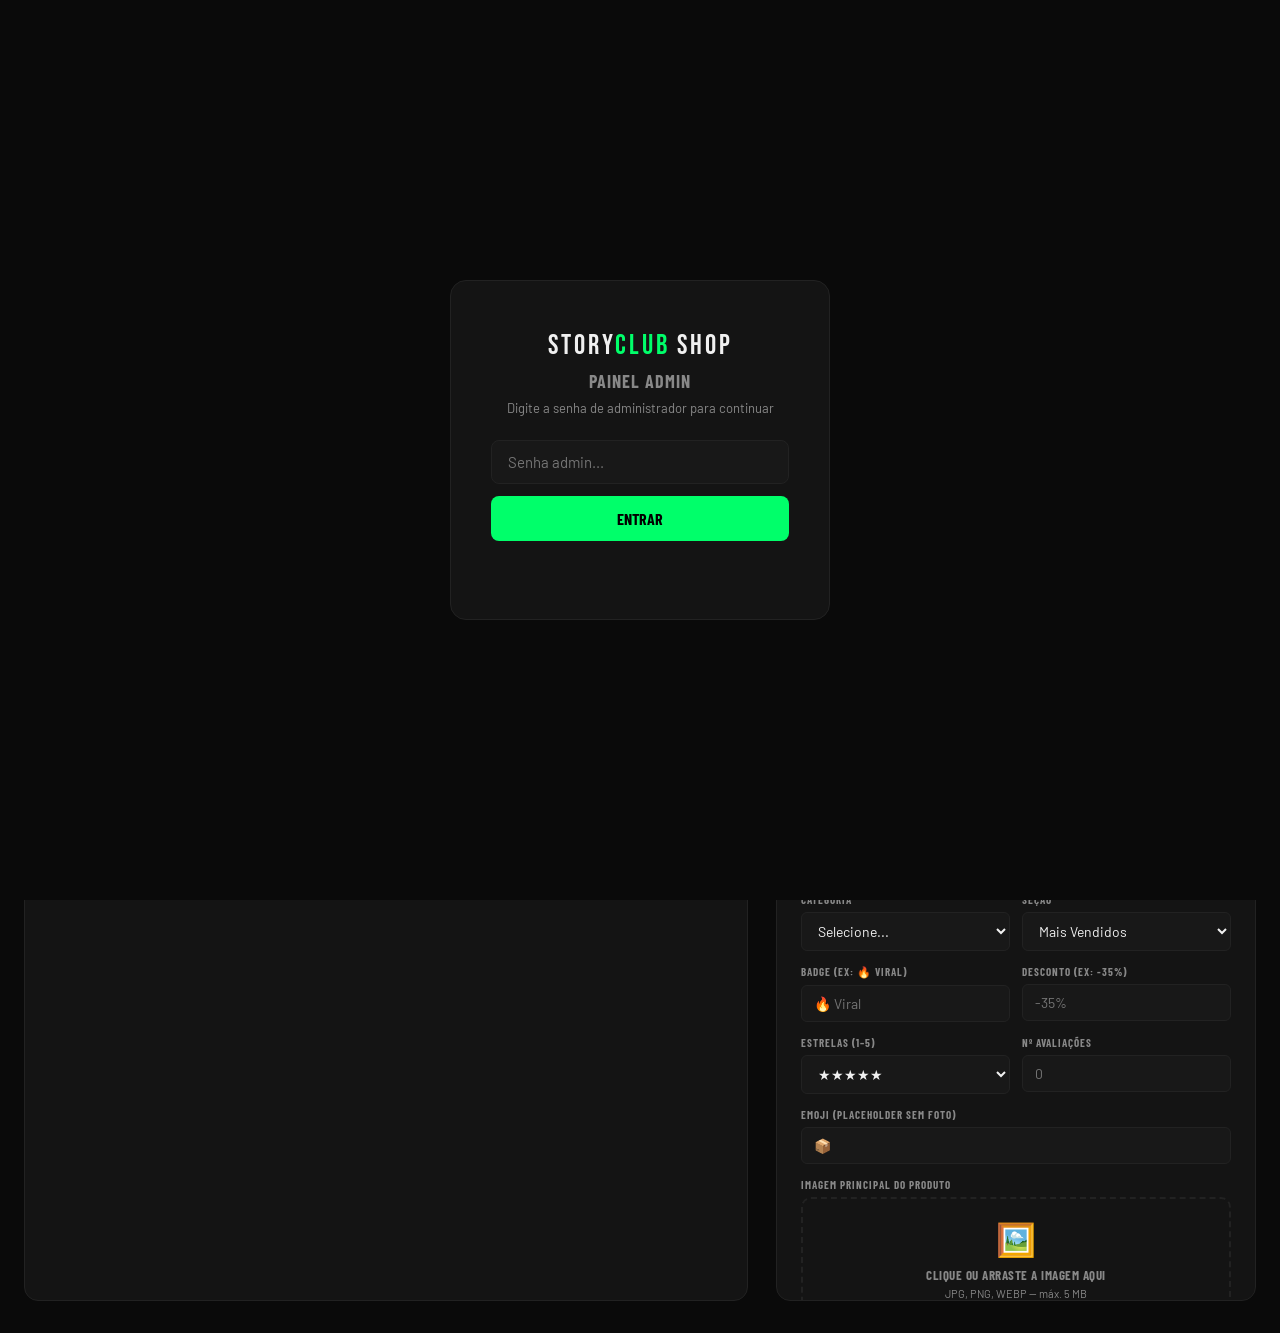
==== commit 6625ecec: "Fotos das categorias na home + secao de upload no admin - script.js: carregarCategoriasImagens troca" ====
--- a/admin.html
+++ b/admin.html
@@ -241,6 +241,19 @@
     </p>
     <div id="destaquesSlots" style="display:flex;flex-direction:column;gap:14px;"></div>
     <button type="button" class="btn-save" id="btnSalvarDestaques" onclick="salvarDestaques()" style="align-self:flex-start;">💾 Salvar Destaques</button>
+  </div>
+</div>
+
+<!-- ── FOTOS DAS CATEGORIAS ── -->
+<div class="panel" id="categoriasPanel" style="max-width:1280px;margin:0 auto 24px;">
+  <div class="panel-header">
+    <span class="panel-title">📸 Fotos das Categorias</span>
+  </div>
+  <div style="padding:20px 24px;">
+    <p style="font-size:12px;color:var(--muted);line-height:1.5;margin-bottom:16px;">
+      Suba uma foto para cada categoria (substitui o emoji nas cards da home). Imagem <strong>quadrada</strong> fica melhor. JPG, PNG, WEBP — máx. 5 MB.
+    </p>
+    <div id="categoriasGrid" style="display:grid;grid-template-columns:repeat(auto-fill,minmax(170px,1fr));gap:14px;"></div>
   </div>
 </div>
 
@@ -520,9 +533,84 @@
       renderLista();
       renderDestaquesUI();
       carregarDestaques();
+      carregarCategoriasAdmin();
     } catch {
       document.getElementById('productList').innerHTML =
         '<div class="list-empty">⚠️ Backend offline. Inicie a API com <strong>npm run dev</strong>.</div>';
+    }
+  }
+
+  // ── Fotos das Categorias ──
+  // Categorias que têm card na home (index.html)
+  const CATEGORIAS_HOME = ['Coleção Copa', 'Beleza', 'Bem-Estar', 'Eletrodomésticos', 'Eletrônicos'];
+  let categoriasImgs = {};
+
+  async function carregarCategoriasAdmin() {
+    try {
+      const res = await fetch(`${API}/api/categorias`);
+      if (res.ok) {
+        const cats = await res.json();
+        categoriasImgs = {};
+        cats.forEach(c => { categoriasImgs[c.nome] = c.imagem; });
+      }
+    } catch { /* sem config ainda */ }
+    renderCategoriasUI();
+  }
+
+  function renderCategoriasUI() {
+    const grid = document.getElementById('categoriasGrid');
+    if (!grid) return;
+    grid.innerHTML = CATEGORIAS_HOME.map(nome => {
+      const img = categoriasImgs[nome];
+      const nomeAttr = nome.replace(/'/g, "\\'");
+      const preview = img
+        ? `<img src="${img.replace(/"/g, '%22')}" style="width:100%;height:110px;object-fit:cover;border-radius:8px;display:block;">`
+        : `<div style="height:110px;display:flex;align-items:center;justify-content:center;background:var(--dark3);border-radius:8px;color:var(--muted);font-size:12px;">sem foto</div>`;
+      const btnRemover = img
+        ? `<button type="button" onclick="removerCategoriaImagem('${nomeAttr}')" style="background:transparent;border:1px solid var(--border);color:var(--muted);border-radius:6px;padding:5px;font-size:11px;cursor:pointer;">✕ Remover foto</button>`
+        : '';
+      return `
+        <div style="border:1px solid var(--border);border-radius:10px;padding:12px;display:flex;flex-direction:column;gap:8px;">
+          <div style="font-size:13px;font-weight:700;font-family:'Barlow Condensed',sans-serif;text-transform:uppercase;letter-spacing:.3px;">${esc(nome)}</div>
+          ${preview}
+          <label style="background:var(--verde);color:#000;border-radius:6px;padding:7px;font-size:12px;font-weight:700;text-align:center;cursor:pointer;text-transform:uppercase;letter-spacing:.3px;">
+            📤 ${img ? 'Trocar' : 'Subir'} foto
+            <input type="file" accept="image/*" style="display:none" onchange="uploadCategoriaImagem('${nomeAttr}', this)">
+          </label>
+          ${btnRemover}
+        </div>`;
+    }).join('');
+  }
+
+  async function uploadCategoriaImagem(nome, input) {
+    if (!input.files || !input.files[0]) return;
+    const fd = new FormData();
+    fd.append('nome', nome);
+    fd.append('imagem', input.files[0]);
+    try {
+      const res = await fetch(`${API}/api/categorias`, { method: 'PUT', headers: authHeaders(), body: fd });
+      if (res.status === 401) { toast('Sessão expirada. Faça login novamente.', 'erro'); sair(); return; }
+      if (!res.ok) { const e = await res.json(); throw new Error(e.erro || 'Erro ao enviar'); }
+      const salvo = await res.json();
+      categoriasImgs[nome] = salvo.imagem;
+      renderCategoriasUI();
+      toast('✅ Foto da categoria atualizada!');
+    } catch (err) {
+      toast('❌ ' + err.message, 'erro');
+    }
+  }
+
+  async function removerCategoriaImagem(nome) {
+    if (!confirm(`Remover a foto de "${nome}"? Volta a mostrar o emoji.`)) return;
+    try {
+      const res = await fetch(`${API}/api/categorias/${encodeURIComponent(nome)}`, { method: 'DELETE', headers: authHeaders() });
+      if (res.status === 401) { toast('Sessão expirada. Faça login novamente.', 'erro'); sair(); return; }
+      if (!res.ok) throw new Error('Erro ao remover');
+      categoriasImgs[nome] = null;
+      renderCategoriasUI();
+      toast('Foto removida.');
+    } catch (err) {
+      toast('❌ ' + err.message, 'erro');
     }
   }
 
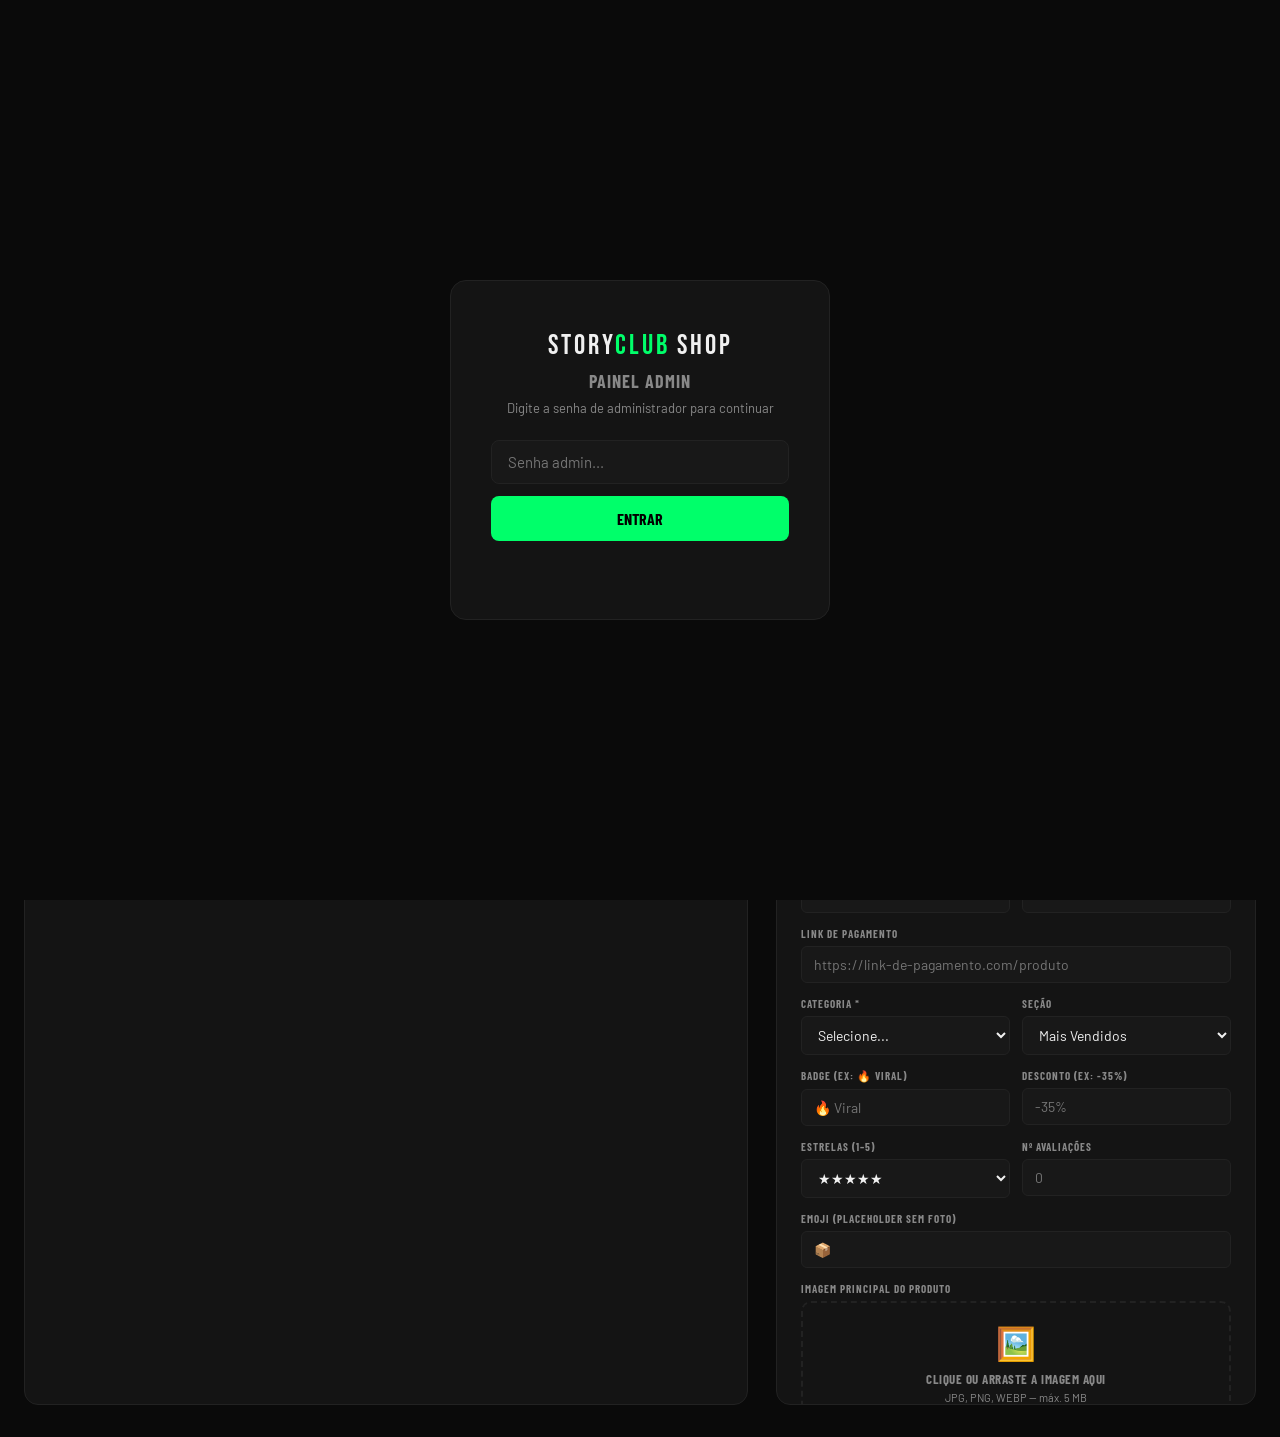
==== commit b9ba311b: "Admin: gerenciamento completo de categorias (criar, emoji, foto, excluir) - Secao Categorias no pain" ====
--- a/admin.html
+++ b/admin.html
@@ -244,16 +244,29 @@
   </div>
 </div>
 
-<!-- ── FOTOS DAS CATEGORIAS ── -->
+<!-- ── GERENCIAR CATEGORIAS ── -->
 <div class="panel" id="categoriasPanel" style="max-width:1280px;margin:0 auto 24px;">
   <div class="panel-header">
-    <span class="panel-title">📸 Fotos das Categorias</span>
+    <span class="panel-title">🏷️ Gerenciar Categorias</span>
+    <span class="panel-count" id="catCount">0 categorias</span>
   </div>
   <div style="padding:20px 24px;">
     <p style="font-size:12px;color:var(--muted);line-height:1.5;margin-bottom:16px;">
-      Suba uma foto para cada categoria (substitui o emoji nas cards da home). Imagem <strong>quadrada</strong> fica melhor. JPG, PNG, WEBP — máx. 5 MB.
+      Crie as categorias da loja. Cada uma vira um filtro no menu e um card na home (o card aparece quando houver ao menos 1 produto nela). A foto <strong>quadrada</strong> substitui o emoji. JPG, PNG, WEBP — máx. 5 MB.
     </p>
-    <div id="categoriasGrid" style="display:grid;grid-template-columns:repeat(auto-fill,minmax(170px,1fr));gap:14px;"></div>
+    <!-- criar nova categoria -->
+    <div style="display:flex;flex-wrap:wrap;gap:10px;align-items:flex-end;border:1px solid var(--border);border-radius:10px;padding:14px;margin-bottom:18px;">
+      <div class="form-group" style="flex:2;min-width:180px;margin:0;">
+        <label>Nova categoria *</label>
+        <input id="novaCatNome" placeholder="Ex: Perfumes Masculinos" maxlength="100" onkeydown="if(event.key==='Enter')criarCategoria()">
+      </div>
+      <div class="form-group" style="flex:0 0 80px;margin:0;">
+        <label>Emoji</label>
+        <input id="novaCatEmoji" placeholder="🏷️" maxlength="4" style="text-align:center;">
+      </div>
+      <button type="button" class="btn-save" onclick="criarCategoria()" style="flex:0 0 auto;">➕ Criar categoria</button>
+    </div>
+    <div id="categoriasGrid" style="display:grid;grid-template-columns:repeat(auto-fill,minmax(190px,1fr));gap:14px;"></div>
   </div>
 </div>
 
@@ -308,13 +321,6 @@
           <label>Categoria *</label>
           <select name="categoria" id="categoria" required>
             <option value="">Selecione...</option>
-            <option>Eletrônicos</option>
-            <option>Beleza</option>
-            <option>Bem-Estar</option>
-            <option>Eletrodomésticos</option>
-            <option>Casa e Cozinha</option>
-            <option>Coleção Copa</option>
-            <option>Geral</option>
           </select>
         </div>
         <div class="form-group">
@@ -540,78 +546,167 @@
     }
   }
 
-  // ── Fotos das Categorias ──
-  // Categorias que têm card na home (index.html)
-  const CATEGORIAS_HOME = ['Coleção Copa', 'Beleza', 'Bem-Estar', 'Eletrodomésticos', 'Eletrônicos'];
-  let categoriasImgs = {};
+  // ── Categorias (CRUD) ──
+  let categoriasDB = [];   // [{nome, emoji, imagem, ordem}] vindas da API
 
   async function carregarCategoriasAdmin() {
     try {
       const res = await fetch(`${API}/api/categorias`);
-      if (res.ok) {
-        const cats = await res.json();
-        categoriasImgs = {};
-        cats.forEach(c => { categoriasImgs[c.nome] = c.imagem; });
-      }
+      if (res.ok) categoriasDB = await res.json();
     } catch { /* sem config ainda */ }
     renderCategoriasUI();
+    popularSelectCategoria();
+  }
+
+  // Lista exibida = categorias do banco + categorias que já aparecem nos produtos
+  function listaCategorias() {
+    const map = new Map();
+    categoriasDB.forEach(c => map.set(c.nome, {
+      nome: c.nome, emoji: c.emoji || '🏷️', imagem: c.imagem || null,
+      ordem: c.ordem || 0, noDB: true
+    }));
+    produtos.forEach(p => {
+      if (p.categoria && !map.has(p.categoria)) {
+        map.set(p.categoria, { nome: p.categoria, emoji: '🏷️', imagem: null, ordem: 0, noDB: false });
+      }
+    });
+    return [...map.values()].sort((a, b) => a.ordem - b.ordem || a.nome.localeCompare(b.nome));
+  }
+
+  function contagemPorCategoria() {
+    const c = {};
+    produtos.forEach(p => { if (p.categoria) c[p.categoria] = (c[p.categoria] || 0) + 1; });
+    return c;
   }
 
   function renderCategoriasUI() {
     const grid = document.getElementById('categoriasGrid');
     if (!grid) return;
-    grid.innerHTML = CATEGORIAS_HOME.map(nome => {
-      const img = categoriasImgs[nome];
-      const nomeAttr = nome.replace(/'/g, "\\'");
-      const preview = img
-        ? `<img src="${img.replace(/"/g, '%22')}" style="width:100%;height:110px;object-fit:cover;border-radius:8px;display:block;">`
-        : `<div style="height:110px;display:flex;align-items:center;justify-content:center;background:var(--dark3);border-radius:8px;color:var(--muted);font-size:12px;">sem foto</div>`;
-      const btnRemover = img
-        ? `<button type="button" onclick="removerCategoriaImagem('${nomeAttr}')" style="background:transparent;border:1px solid var(--border);color:var(--muted);border-radius:6px;padding:5px;font-size:11px;cursor:pointer;">✕ Remover foto</button>`
-        : '';
+    const cats = listaCategorias();
+    const cont = contagemPorCategoria();
+    const lbl  = document.getElementById('catCount');
+    if (lbl) lbl.textContent = `${cats.length} categoria${cats.length !== 1 ? 's' : ''}`;
+
+    if (cats.length === 0) {
+      grid.innerHTML = '<div class="list-empty">Nenhuma categoria ainda. Crie a primeira acima. 👆</div>';
+      return;
+    }
+
+    grid.innerHTML = cats.map(c => {
+      const nomeAttr = c.nome.replace(/'/g, "\\'");
+      const nProd = cont[c.nome] || 0;
+      const preview = c.imagem
+        ? `<img src="${c.imagem.replace(/"/g, '%22')}" style="width:100%;height:110px;object-fit:cover;border-radius:8px;display:block;">`
+        : `<div style="height:110px;display:flex;align-items:center;justify-content:center;background:var(--dark3);border-radius:8px;font-size:44px;">${esc(c.emoji)}</div>`;
+      const avisoNova = c.noDB ? '' :
+        `<span style="font-size:10px;color:var(--muted);line-height:1.3;">só existe nos produtos — defina um emoji/foto para gerenciá-la</span>`;
       return `
         <div style="border:1px solid var(--border);border-radius:10px;padding:12px;display:flex;flex-direction:column;gap:8px;">
-          <div style="font-size:13px;font-weight:700;font-family:'Barlow Condensed',sans-serif;text-transform:uppercase;letter-spacing:.3px;">${esc(nome)}</div>
+          <div style="display:flex;justify-content:space-between;align-items:center;gap:6px;">
+            <span style="font-size:13px;font-weight:700;font-family:'Barlow Condensed',sans-serif;text-transform:uppercase;letter-spacing:.3px;line-height:1.1;">${esc(c.nome)}</span>
+            <span style="font-size:11px;color:var(--muted);white-space:nowrap;">${nProd} prod.</span>
+          </div>
           ${preview}
-          <label style="background:var(--verde);color:#000;border-radius:6px;padding:7px;font-size:12px;font-weight:700;text-align:center;cursor:pointer;text-transform:uppercase;letter-spacing:.3px;">
-            📤 ${img ? 'Trocar' : 'Subir'} foto
-            <input type="file" accept="image/*" style="display:none" onchange="uploadCategoriaImagem('${nomeAttr}', this)">
-          </label>
-          ${btnRemover}
+          <div style="display:flex;gap:6px;">
+            <input value="${esc(c.emoji)}" maxlength="4" title="Emoji" onchange="salvarEmojiCategoria('${nomeAttr}', this.value)" style="width:46px;text-align:center;background:var(--dark3);border:1px solid var(--border);color:var(--text);border-radius:6px;padding:6px;">
+            <label style="flex:1;background:var(--verde);color:#000;border-radius:6px;padding:7px;font-size:12px;font-weight:700;text-align:center;cursor:pointer;text-transform:uppercase;letter-spacing:.3px;">
+              📤 ${c.imagem ? 'Trocar foto' : 'Foto'}
+              <input type="file" accept="image/*" style="display:none" onchange="uploadCategoriaImagem('${nomeAttr}', this)">
+            </label>
+          </div>
+          <div style="display:flex;gap:6px;">
+            ${c.imagem ? `<button type="button" onclick="removerCategoriaImagem('${nomeAttr}')" style="flex:1;background:transparent;border:1px solid var(--border);color:var(--muted);border-radius:6px;padding:6px;font-size:11px;cursor:pointer;">✕ Foto</button>` : ''}
+            <button type="button" onclick="excluirCategoria('${nomeAttr}', ${nProd})" style="flex:1;background:transparent;border:1px solid #5a2230;color:#ff6b81;border-radius:6px;padding:6px;font-size:11px;cursor:pointer;">🗑️ Excluir</button>
+          </div>
+          ${avisoNova}
         </div>`;
     }).join('');
   }
 
+  // Preenche o <select> de categoria do formulário de produto
+  function popularSelectCategoria() {
+    const sel = document.getElementById('categoria');
+    if (!sel) return;
+    const atual = sel.value;
+    const nomes = listaCategorias().map(c => c.nome);
+    sel.innerHTML = '<option value="">Selecione...</option>' +
+      nomes.map(n => `<option value="${esc(n)}">${esc(n)}</option>`).join('');
+    if (atual && nomes.includes(atual)) sel.value = atual;
+  }
+
+  // Garante que a categoria de um produto em edição exista no select (mesmo se foi excluída)
+  function garantirOpcaoCategoria(nome) {
+    const sel = document.getElementById('categoria');
+    if (!sel || !nome) return;
+    if (![...sel.options].some(o => o.value === nome)) {
+      const o = document.createElement('option');
+      o.value = o.textContent = nome;
+      sel.appendChild(o);
+    }
+  }
+
+  // PUT /api/categorias com os campos informados; atualiza cache e UI
+  async function salvarCategoria(payload, msgOk) {
+    const fd = new FormData();
+    Object.entries(payload).forEach(([k, v]) => { if (v !== undefined && v !== null) fd.append(k, v); });
+    const res = await fetch(`${API}/api/categorias`, { method: 'PUT', headers: authHeaders(), body: fd });
+    if (res.status === 401) { toast('Sessão expirada. Faça login novamente.', 'erro'); sair(); throw new Error('401'); }
+    if (!res.ok) { const e = await res.json().catch(() => ({})); throw new Error(e.erro || 'Erro ao salvar'); }
+    const salvo = await res.json();
+    const i = categoriasDB.findIndex(c => c.nome === salvo.nome);
+    if (i >= 0) categoriasDB[i] = salvo; else categoriasDB.push(salvo);
+    renderCategoriasUI();
+    popularSelectCategoria();
+    if (msgOk) toast(msgOk);
+    return salvo;
+  }
+
+  async function criarCategoria() {
+    const nome  = document.getElementById('novaCatNome').value.trim();
+    const emoji = document.getElementById('novaCatEmoji').value.trim() || '🏷️';
+    if (!nome) { toast('Digite o nome da categoria.', 'erro'); return; }
+    if (listaCategorias().some(c => c.nome.toLowerCase() === nome.toLowerCase())) {
+      toast('Essa categoria já existe.', 'erro'); return;
+    }
+    try {
+      await salvarCategoria({ nome, emoji }, '✅ Categoria criada!');
+      document.getElementById('novaCatNome').value = '';
+      document.getElementById('novaCatEmoji').value = '';
+      document.getElementById('novaCatNome').focus();
+    } catch (err) { if (err.message !== '401') toast('❌ ' + err.message, 'erro'); }
+  }
+
+  async function salvarEmojiCategoria(nome, emoji) {
+    try { await salvarCategoria({ nome, emoji: (emoji || '').trim() || '🏷️' }, '✅ Emoji atualizado!'); }
+    catch (err) { if (err.message !== '401') toast('❌ ' + err.message, 'erro'); }
+  }
+
   async function uploadCategoriaImagem(nome, input) {
     if (!input.files || !input.files[0]) return;
-    const fd = new FormData();
-    fd.append('nome', nome);
-    fd.append('imagem', input.files[0]);
-    try {
-      const res = await fetch(`${API}/api/categorias`, { method: 'PUT', headers: authHeaders(), body: fd });
-      if (res.status === 401) { toast('Sessão expirada. Faça login novamente.', 'erro'); sair(); return; }
-      if (!res.ok) { const e = await res.json(); throw new Error(e.erro || 'Erro ao enviar'); }
-      const salvo = await res.json();
-      categoriasImgs[nome] = salvo.imagem;
-      renderCategoriasUI();
-      toast('✅ Foto da categoria atualizada!');
-    } catch (err) {
-      toast('❌ ' + err.message, 'erro');
-    }
+    try { await salvarCategoria({ nome, imagem: input.files[0] }, '✅ Foto da categoria atualizada!'); }
+    catch (err) { if (err.message !== '401') toast('❌ ' + err.message, 'erro'); }
   }
 
   async function removerCategoriaImagem(nome) {
     if (!confirm(`Remover a foto de "${nome}"? Volta a mostrar o emoji.`)) return;
+    try { await salvarCategoria({ nome, removerImagem: 'true' }, 'Foto removida.'); }
+    catch (err) { if (err.message !== '401') toast('❌ ' + err.message, 'erro'); }
+  }
+
+  async function excluirCategoria(nome, nProd) {
+    const aviso = nProd > 0
+      ? `Excluir a categoria "${nome}"?\n\n${nProd} produto(s) usam ela — eles NÃO serão apagados, mas ficarão sem categoria até você reatribuir.`
+      : `Excluir a categoria "${nome}"?`;
+    if (!confirm(aviso)) return;
     try {
       const res = await fetch(`${API}/api/categorias/${encodeURIComponent(nome)}`, { method: 'DELETE', headers: authHeaders() });
       if (res.status === 401) { toast('Sessão expirada. Faça login novamente.', 'erro'); sair(); return; }
-      if (!res.ok) throw new Error('Erro ao remover');
-      categoriasImgs[nome] = null;
+      if (!res.ok && res.status !== 404) throw new Error('Erro ao excluir');
+      categoriasDB = categoriasDB.filter(c => c.nome !== nome);
       renderCategoriasUI();
-      toast('Foto removida.');
-    } catch (err) {
-      toast('❌ ' + err.message, 'erro');
-    }
+      popularSelectCategoria();
+      toast('Categoria excluída.');
+    } catch (err) { toast('❌ ' + err.message, 'erro'); }
   }
 
   // ── Destaques do Hero ──
@@ -722,6 +817,7 @@
     document.getElementById('preco').value       = p.preco;
     document.getElementById('precoAntigo').value = p.precoAntigo || '';
     document.getElementById('linkPagamento').value = p.linkPagamento || '';
+    garantirOpcaoCategoria(p.categoria);
     document.getElementById('categoria').value   = p.categoria;
     document.getElementById('secao').value       = p.secao || 'mais-vendidos';
     document.getElementById('badge').value       = p.badge || '';
